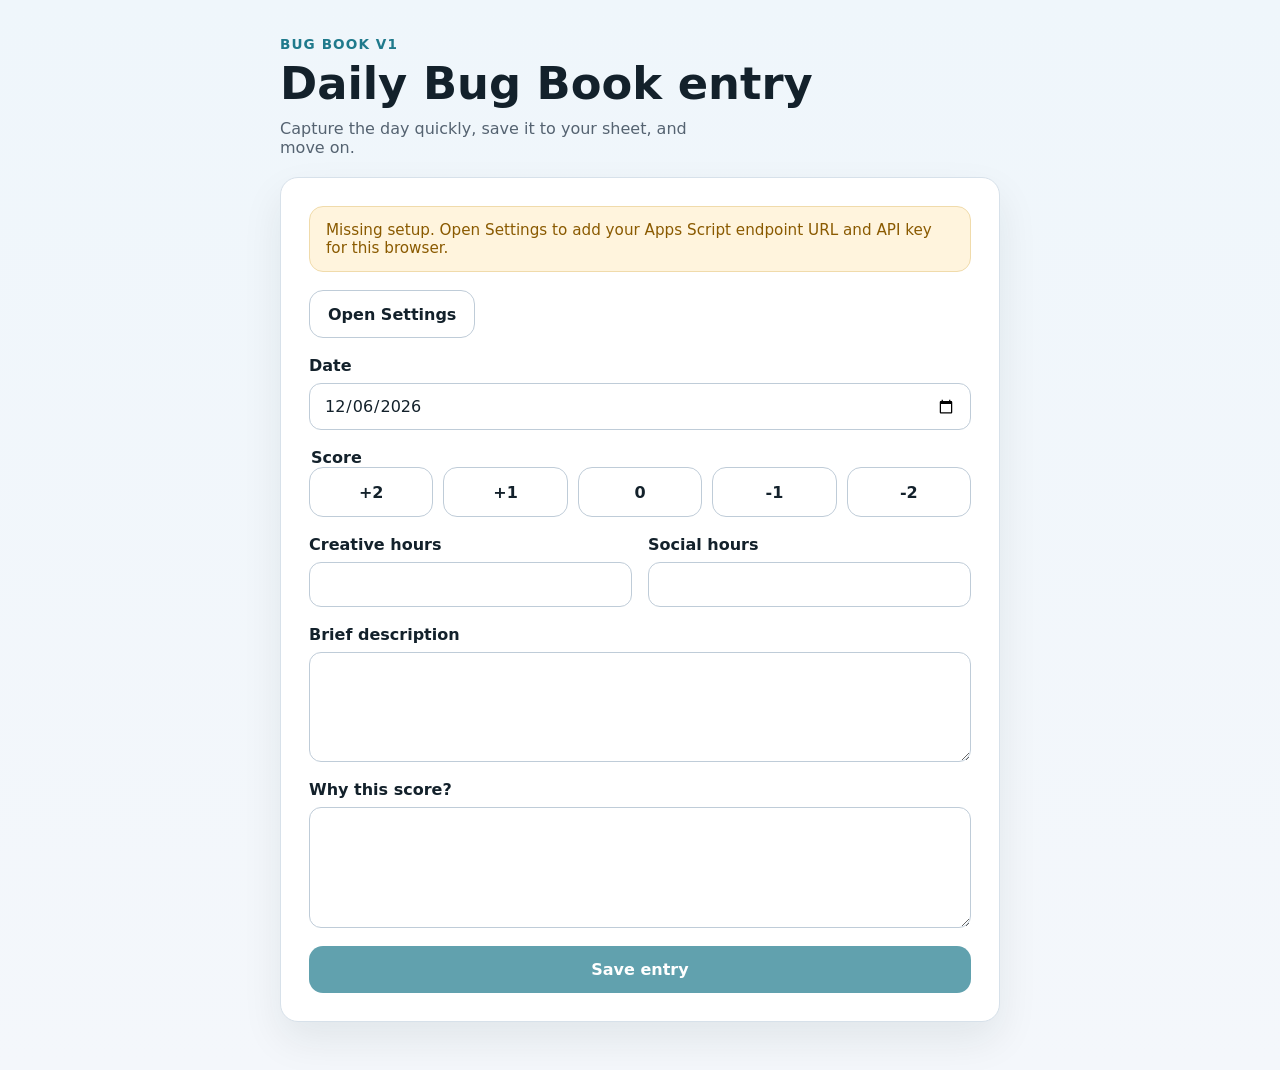
==== index.html @ 80f2cd9e "Added a settings page" ====
<!DOCTYPE html>
<html lang="en">
  <head>
    <meta charset="UTF-8" />
    <meta name="viewport" content="width=device-width, initial-scale=1.0" />
    <meta name="theme-color" content="#1f7a8c" />
    <meta
      name="description"
      content="Bug Book is a lightweight personal journal for recording daily scores, hours, and notes."
    />
    <link rel="manifest" href="./manifest.webmanifest" />
    <link rel="icon" href="./icons/icon.svg" type="image/svg+xml" />
    <link rel="apple-touch-icon" href="./icons/icon-192.svg" />
    <link rel="stylesheet" href="./styles.css" />
    <title>Bug Book</title>
  </head>
  <body>
    <main class="app-shell">
      <section class="hero">
        <p class="eyebrow">Bug Book v1</p>
        <h1>Daily Bug Book entry</h1>
        <p class="hero-copy">
          Capture the day quickly, save it to your sheet, and move on.
        </p>
      </section>

      <section class="card">
        <div
          id="status"
          class="status status-neutral"
          role="status"
          aria-live="polite"
        >
          Missing setup. Open Settings to add your Apps Script endpoint URL and
          API key for this browser.
        </div>

        <div class="card-actions">
          <a class="button-link button-secondary" href="./settings.html">
            Open Settings
          </a>
        </div>

        <form id="entry-form" novalidate>
          <div class="field">
            <label for="entry-date">Date</label>
            <input id="entry-date" name="entryDate" type="date" required />
          </div>

          <fieldset class="field score-field">
            <legend>Score</legend>
            <div class="score-options" role="radiogroup" aria-label="Score">
              <label class="score-option">
                <input type="radio" name="score" value="2" required />
                <span>+2</span>
              </label>
              <label class="score-option">
                <input type="radio" name="score" value="1" />
                <span>+1</span>
              </label>
              <label class="score-option">
                <input type="radio" name="score" value="0" />
                <span>0</span>
              </label>
              <label class="score-option">
                <input type="radio" name="score" value="-1" />
                <span>-1</span>
              </label>
              <label class="score-option">
                <input type="radio" name="score" value="-2" />
                <span>-2</span>
              </label>
            </div>
          </fieldset>

          <div class="grid-two">
            <div class="field">
              <label for="creative-hours">Creative hours</label>
              <input
                id="creative-hours"
                name="creativeHours"
                type="number"
                min="0"
                step="0.25"
                inputmode="decimal"
                required
              />
            </div>

            <div class="field">
              <label for="social-hours">Social hours</label>
              <input
                id="social-hours"
                name="socialHours"
                type="number"
                min="0"
                step="0.25"
                inputmode="decimal"
                required
              />
            </div>
          </div>

          <div class="field">
            <label for="day-description">Brief description</label>
            <textarea
              id="day-description"
              name="dayDescription"
              rows="4"
              maxlength="1000"
              required
            ></textarea>
          </div>

          <div class="field">
            <label for="score-reason">Why this score?</label>
            <textarea
              id="score-reason"
              name="scoreReason"
              rows="5"
              maxlength="1500"
              required
            ></textarea>
          </div>

          <button id="submit-button" class="submit-button" type="submit">
            Save entry
          </button>
        </form>
      </section>
    </main>

    <script src="./settings-store.js"></script>
    <script src="./app.js" defer></script>
  </body>
</html>
---- styles.css ----
:root {
  color-scheme: light;
  --background: #f4f7fb;
  --surface: #ffffff;
  --surface-border: #d7e1ea;
  --text: #13212b;
  --muted: #556371;
  --primary: #1f7a8c;
  --primary-strong: #17606f;
  --success-bg: #e7f8ef;
  --success-text: #0b6b3a;
  --error-bg: #fdeceb;
  --error-text: #a92b2b;
  --warning-bg: #fff4dd;
  --warning-text: #8a5a00;
  --neutral-bg: #eef4f8;
  --neutral-text: #365168;
  --shadow: 0 18px 40px rgba(19, 33, 43, 0.08);
  --radius: 18px;
}

* {
  box-sizing: border-box;
}

html,
body {
  margin: 0;
  min-height: 100%;
  font-family:
    Inter, ui-sans-serif, system-ui, -apple-system, BlinkMacSystemFont,
    "Segoe UI", sans-serif;
  background: linear-gradient(180deg, #eff6fb 0%, var(--background) 100%);
  color: var(--text);
}

body {
  padding: 24px 16px 48px;
}

button,
input,
textarea {
  font: inherit;
}

.app-shell {
  width: min(100%, 720px);
  margin: 0 auto;
}

.hero {
  margin-bottom: 20px;
}

.eyebrow {
  margin: 0 0 8px;
  color: var(--primary);
  font-size: 0.85rem;
  font-weight: 700;
  letter-spacing: 0.08em;
  text-transform: uppercase;
}

.hero h1 {
  margin: 0;
  font-size: clamp(2rem, 6vw, 2.8rem);
  line-height: 1.05;
}

.hero-copy {
  margin: 12px 0 0;
  color: var(--muted);
  max-width: 44ch;
}

.card {
  background: var(--surface);
  border: 1px solid var(--surface-border);
  border-radius: var(--radius);
  box-shadow: var(--shadow);
  padding: 20px;
}

.status {
  margin-bottom: 18px;
  padding: 14px 16px;
  border-radius: 14px;
  border: 1px solid transparent;
  font-size: 0.95rem;
}

.status-neutral {
  background: var(--neutral-bg);
  color: var(--neutral-text);
  border-color: #d9e8f3;
}

.status-success {
  background: var(--success-bg);
  color: var(--success-text);
  border-color: #c1ead0;
}

.status-error {
  background: var(--error-bg);
  color: var(--error-text);
  border-color: #f5c5c0;
}

.status-warning {
  background: var(--warning-bg);
  color: var(--warning-text);
  border-color: #f0dbab;
}

.card-actions {
  display: flex;
  flex-wrap: wrap;
  gap: 12px;
  margin-bottom: 18px;
}

form {
  display: grid;
  gap: 18px;
}

.field {
  display: grid;
  gap: 8px;
}

label,
legend {
  font-weight: 650;
}

input[type="url"],
input[type="password"],
input[type="date"],
input[type="number"],
textarea {
  width: 100%;
  border: 1px solid #bfccd8;
  border-radius: 12px;
  background: #fff;
  padding: 12px 14px;
  color: inherit;
}

input[type="url"]:focus,
input[type="password"]:focus,
input[type="date"]:focus,
input[type="number"]:focus,
textarea:focus {
  outline: 3px solid rgba(31, 122, 140, 0.16);
  border-color: var(--primary);
}

textarea {
  resize: vertical;
  min-height: 110px;
}

.score-field {
  margin: 0;
  padding: 0;
  border: 0;
}

.score-options {
  display: grid;
  grid-template-columns: repeat(5, minmax(0, 1fr));
  gap: 10px;
}

.score-option {
  position: relative;
  display: block;
}

.score-option input {
  position: absolute;
  opacity: 0;
  pointer-events: none;
}

.score-option span {
  display: flex;
  align-items: center;
  justify-content: center;
  min-height: 50px;
  border: 1px solid #bfccd8;
  border-radius: 14px;
  background: #fff;
  font-weight: 700;
  transition:
    border-color 0.15s ease,
    transform 0.15s ease,
    box-shadow 0.15s ease,
    background 0.15s ease;
}

.score-option input:checked + span {
  border-color: var(--primary);
  background: rgba(31, 122, 140, 0.11);
  box-shadow: inset 0 0 0 1px rgba(31, 122, 140, 0.12);
}

.score-option input:focus-visible + span {
  outline: 3px solid rgba(31, 122, 140, 0.16);
  outline-offset: 1px;
}

.grid-two {
  display: grid;
  gap: 16px;
}

.submit-button {
  border: 0;
  border-radius: 14px;
  padding: 14px 18px;
  background: var(--primary);
  color: #fff;
  font-weight: 700;
  cursor: pointer;
  transition:
    transform 0.15s ease,
    background 0.15s ease,
    opacity 0.15s ease;
}

.submit-button:hover:not(:disabled) {
  transform: translateY(-1px);
  background: var(--primary-strong);
}

.submit-button:disabled {
  opacity: 0.7;
  cursor: not-allowed;
}

.button-link {
  display: inline-flex;
  align-items: center;
  justify-content: center;
  min-height: 48px;
  border-radius: 14px;
  padding: 12px 18px;
  text-decoration: none;
  font-weight: 650;
  cursor: pointer;
  transition:
    transform 0.15s ease,
    border-color 0.15s ease,
    background 0.15s ease,
    color 0.15s ease,
    opacity 0.15s ease;
}

.button-link:hover:not(:disabled) {
  transform: translateY(-1px);
}

.button-secondary {
  border: 1px solid #bfccd8;
  background: #fff;
  color: var(--text);
}

.button-secondary:hover:not(:disabled) {
  border-color: var(--primary);
  color: var(--primary);
}

.button-secondary:disabled {
  opacity: 0.7;
  cursor: not-allowed;
}

.support-copy {
  margin: 0;
  color: var(--muted);
  line-height: 1.5;
}

code {
  font-family:
    ui-monospace, SFMono-Regular, SFMono-Regular, Menlo, Consolas, monospace;
  font-size: 0.93em;
}

@media (min-width: 640px) {
  body {
    padding-top: 36px;
  }

  .card {
    padding: 28px;
  }

  .grid-two {
    grid-template-columns: repeat(2, minmax(0, 1fr));
  }
}

@media (max-width: 420px) {
  .score-options {
    grid-template-columns: repeat(3, minmax(0, 1fr));
  }
}
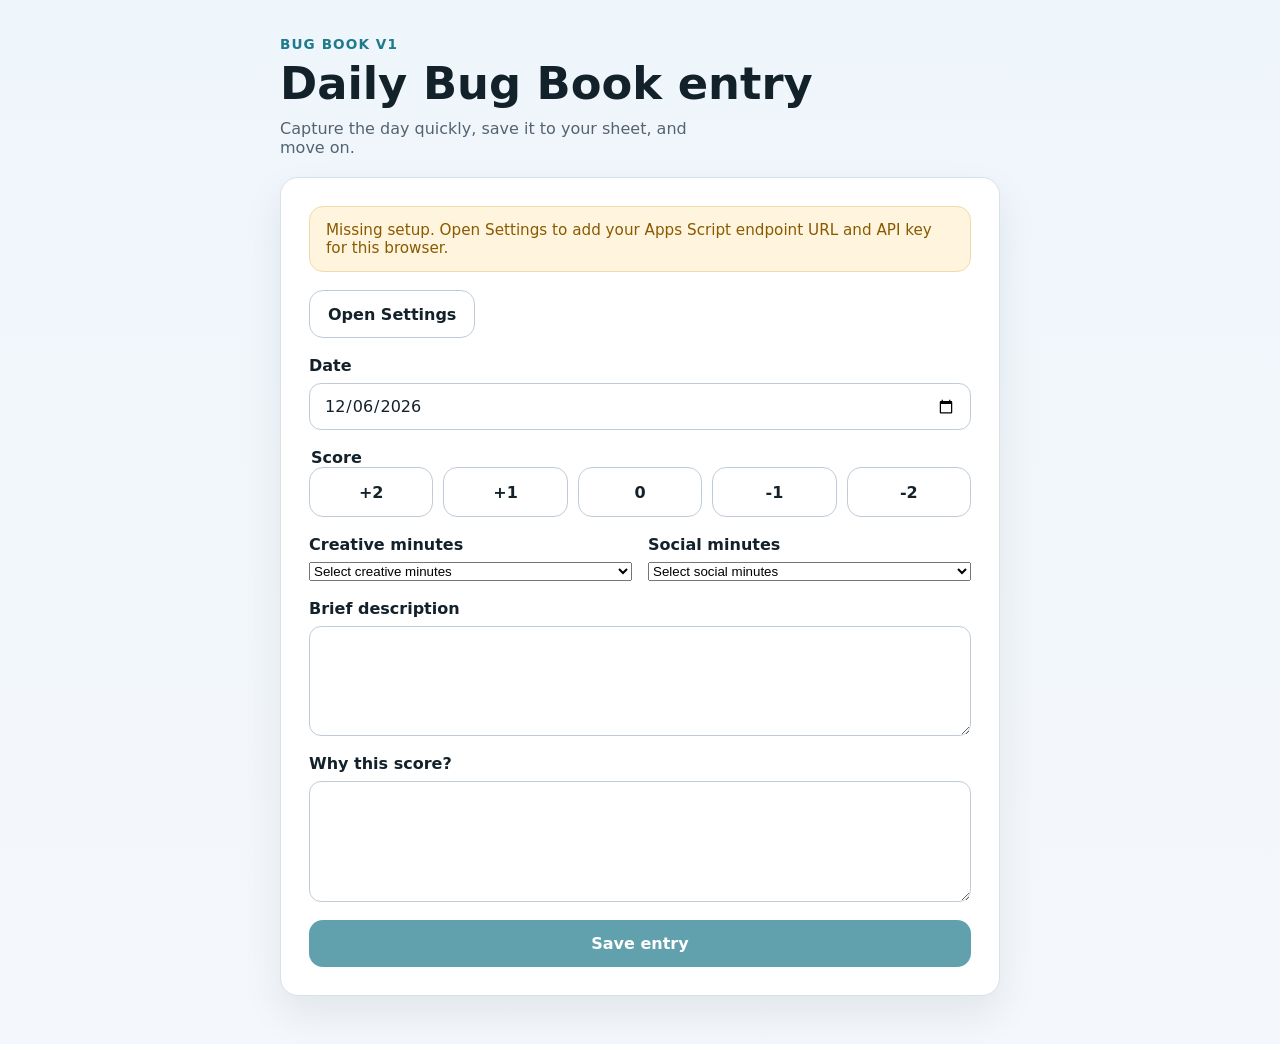
==== commit 4d7568aa: "Updated to dropdown with creative minutes" ====
--- a/index.html
+++ b/index.html
@@ -30,6 +30,7 @@
           class="status status-neutral"
           role="status"
           aria-live="polite"
+          tabindex="-1"
         >
           Missing setup. Open Settings to add your Apps Script endpoint URL and
           API key for this browser.
@@ -75,29 +76,25 @@
 
           <div class="grid-two">
             <div class="field">
-              <label for="creative-hours">Creative hours</label>
-              <input
+              <label for="creative-hours">Creative minutes</label>
+              <select
                 id="creative-hours"
-                name="creativeHours"
-                type="number"
-                min="0"
-                step="0.25"
-                inputmode="decimal"
+                name="creativeMinutes"
                 required
-              />
+              >
+                <option value="">Select creative minutes</option>
+              </select>
             </div>
 
             <div class="field">
-              <label for="social-hours">Social hours</label>
-              <input
+              <label for="social-hours">Social minutes</label>
+              <select
                 id="social-hours"
-                name="socialHours"
-                type="number"
-                min="0"
-                step="0.25"
-                inputmode="decimal"
+                name="socialMinutes"
                 required
-              />
+              >
+                <option value="">Select social minutes</option>
+              </select>
             </div>
           </div>
 
--- a/styles.css
+++ b/styles.css
@@ -90,6 +90,11 @@
   font-size: 0.95rem;
 }
 
+.status:focus {
+  outline: 3px solid rgba(31, 122, 140, 0.16);
+  outline-offset: 2px;
+}
+
 .status-neutral {
   background: var(--neutral-bg);
   color: var(--neutral-text);
@@ -119,6 +124,13 @@
   flex-wrap: wrap;
   gap: 12px;
   margin-bottom: 18px;
+}
+
+.status-actions {
+  display: flex;
+  flex-wrap: wrap;
+  gap: 12px;
+  margin: -4px 0 18px;
 }
 
 form {
@@ -286,6 +298,72 @@
   line-height: 1.5;
 }
 
+.diagnostics {
+  margin: 0 0 18px;
+  padding: 16px;
+  border: 1px solid var(--surface-border);
+  border-radius: 14px;
+  background: #f9fbfd;
+}
+
+.diagnostics-title {
+  margin: 0 0 12px;
+  font-size: 1rem;
+}
+
+.diagnostics-list {
+  list-style: none;
+  margin: 0;
+  padding: 0;
+  display: grid;
+  gap: 10px;
+}
+
+.diagnostics-item {
+  display: grid;
+  gap: 4px;
+  padding: 12px 14px;
+  border: 1px solid #d7e1ea;
+  border-radius: 12px;
+  background: #fff;
+}
+
+.diagnostics-item-title {
+  font-weight: 700;
+}
+
+.diagnostics-item-message {
+  color: var(--muted);
+  line-height: 1.45;
+}
+
+.diagnostics-item-success {
+  border-color: #c1ead0;
+  background: var(--success-bg);
+}
+
+.diagnostics-item-success .diagnostics-item-message {
+  color: var(--success-text);
+}
+
+.diagnostics-item-error {
+  border-color: #f5c5c0;
+  background: var(--error-bg);
+}
+
+.diagnostics-item-error .diagnostics-item-message {
+  color: var(--error-text);
+}
+
+.diagnostics-item-neutral {
+  border-color: #d9e8f3;
+  background: var(--neutral-bg);
+}
+
+.diagnostics-item-neutral .diagnostics-item-message {
+  color: var(--neutral-text);
+}
+
 code {
   font-family:
     ui-monospace, SFMono-Regular, SFMono-Regular, Menlo, Consolas, monospace;
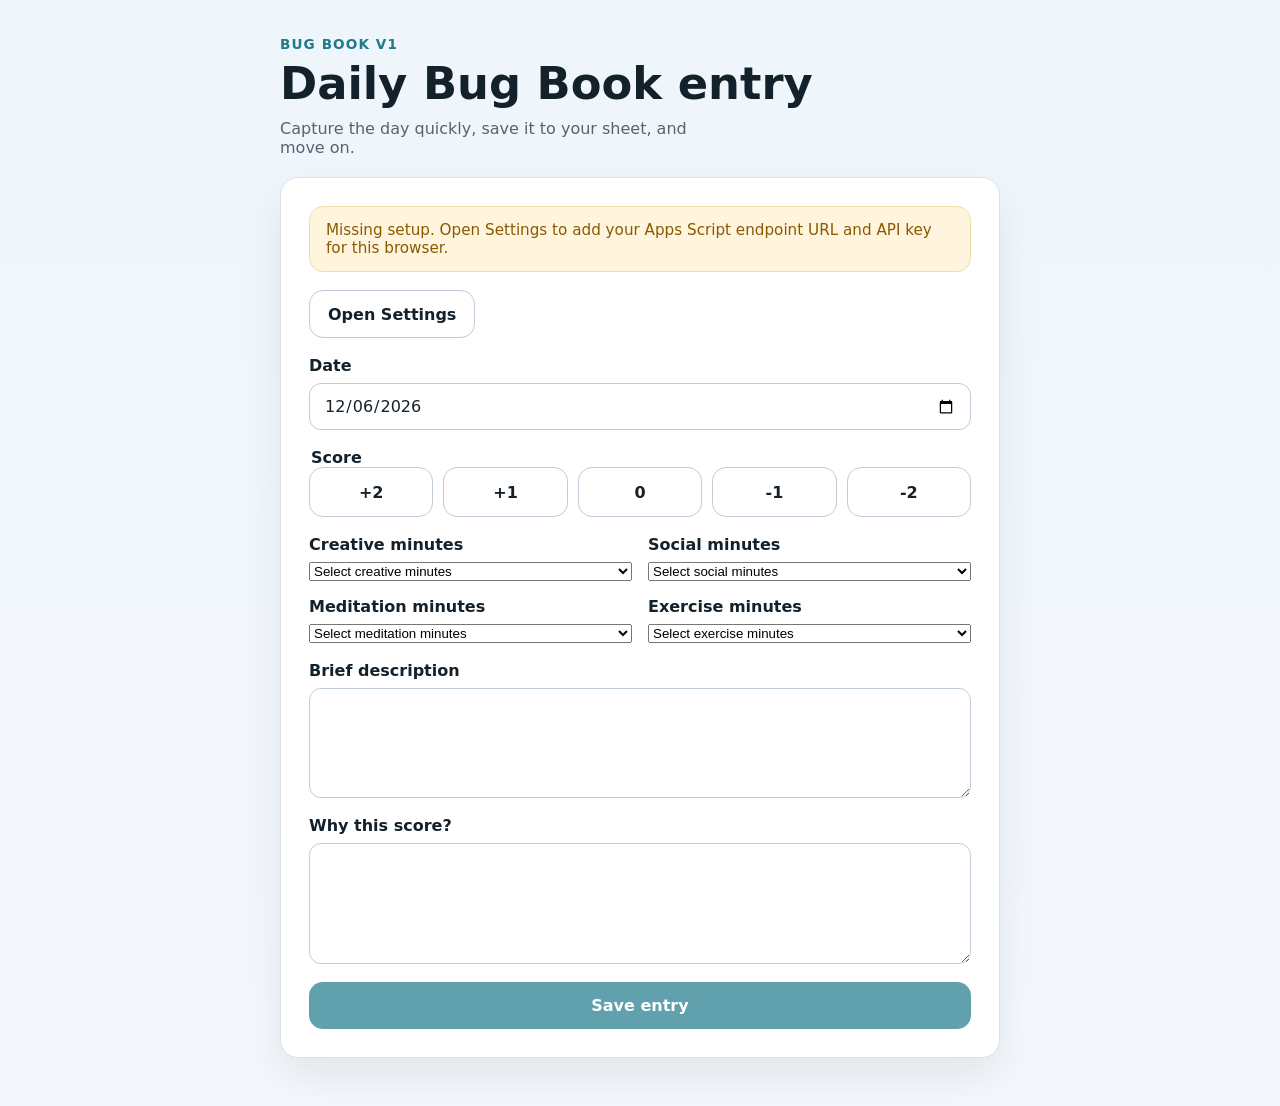
==== commit f523163d: "Added meditation and exercise minutes" ====
--- a/index.html
+++ b/index.html
@@ -96,6 +96,28 @@
                 <option value="">Select social minutes</option>
               </select>
             </div>
+
+            <div class="field">
+              <label for="meditation-minutes">Meditation minutes</label>
+              <select
+                id="meditation-minutes"
+                name="meditationMinutes"
+                required
+              >
+                <option value="">Select meditation minutes</option>
+              </select>
+            </div>
+
+            <div class="field">
+              <label for="exercise-minutes">Exercise minutes</label>
+              <select
+                id="exercise-minutes"
+                name="exerciseMinutes"
+                required
+              >
+                <option value="">Select exercise minutes</option>
+              </select>
+            </div>
           </div>
 
           <div class="field">
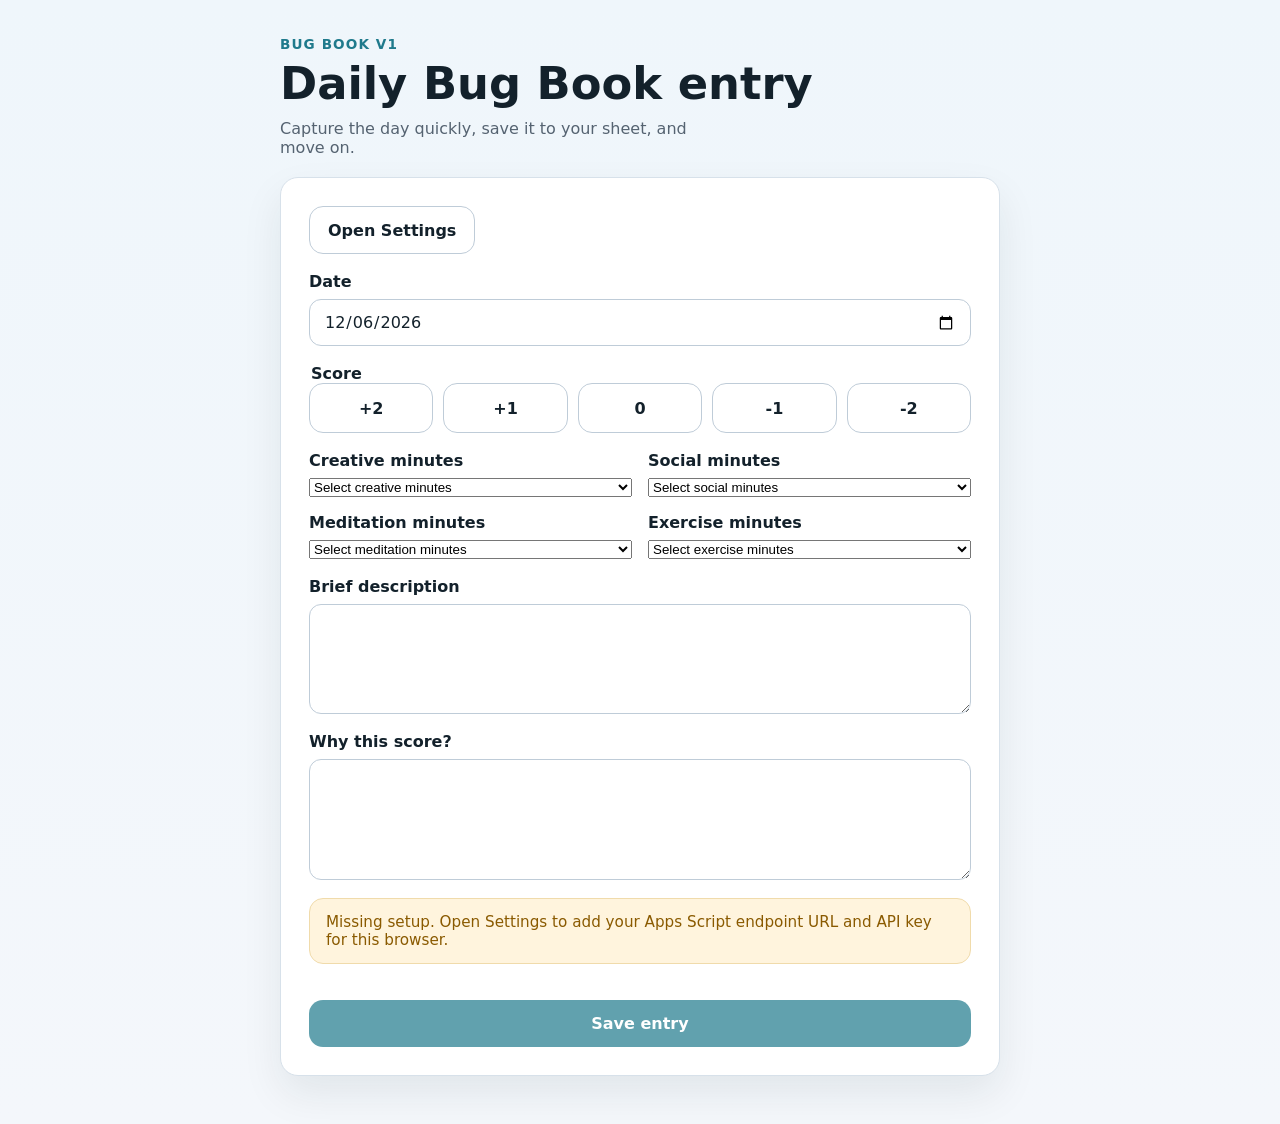
==== commit 8c01ef40: "Updated for better logging" ====
--- a/index.html
+++ b/index.html
@@ -25,17 +25,6 @@
       </section>
 
       <section class="card">
-        <div
-          id="status"
-          class="status status-neutral"
-          role="status"
-          aria-live="polite"
-          tabindex="-1"
-        >
-          Missing setup. Open Settings to add your Apps Script endpoint URL and
-          API key for this browser.
-        </div>
-
         <div class="card-actions">
           <a class="button-link button-secondary" href="./settings.html">
             Open Settings
@@ -142,6 +131,17 @@
             ></textarea>
           </div>
 
+          <div
+            id="status"
+            class="status status-neutral"
+            role="status"
+            aria-live="polite"
+            tabindex="-1"
+          >
+            Missing setup. Open Settings to add your Apps Script endpoint URL and
+            API key for this browser.
+          </div>
+
           <button id="submit-button" class="submit-button" type="submit">
             Save entry
           </button>
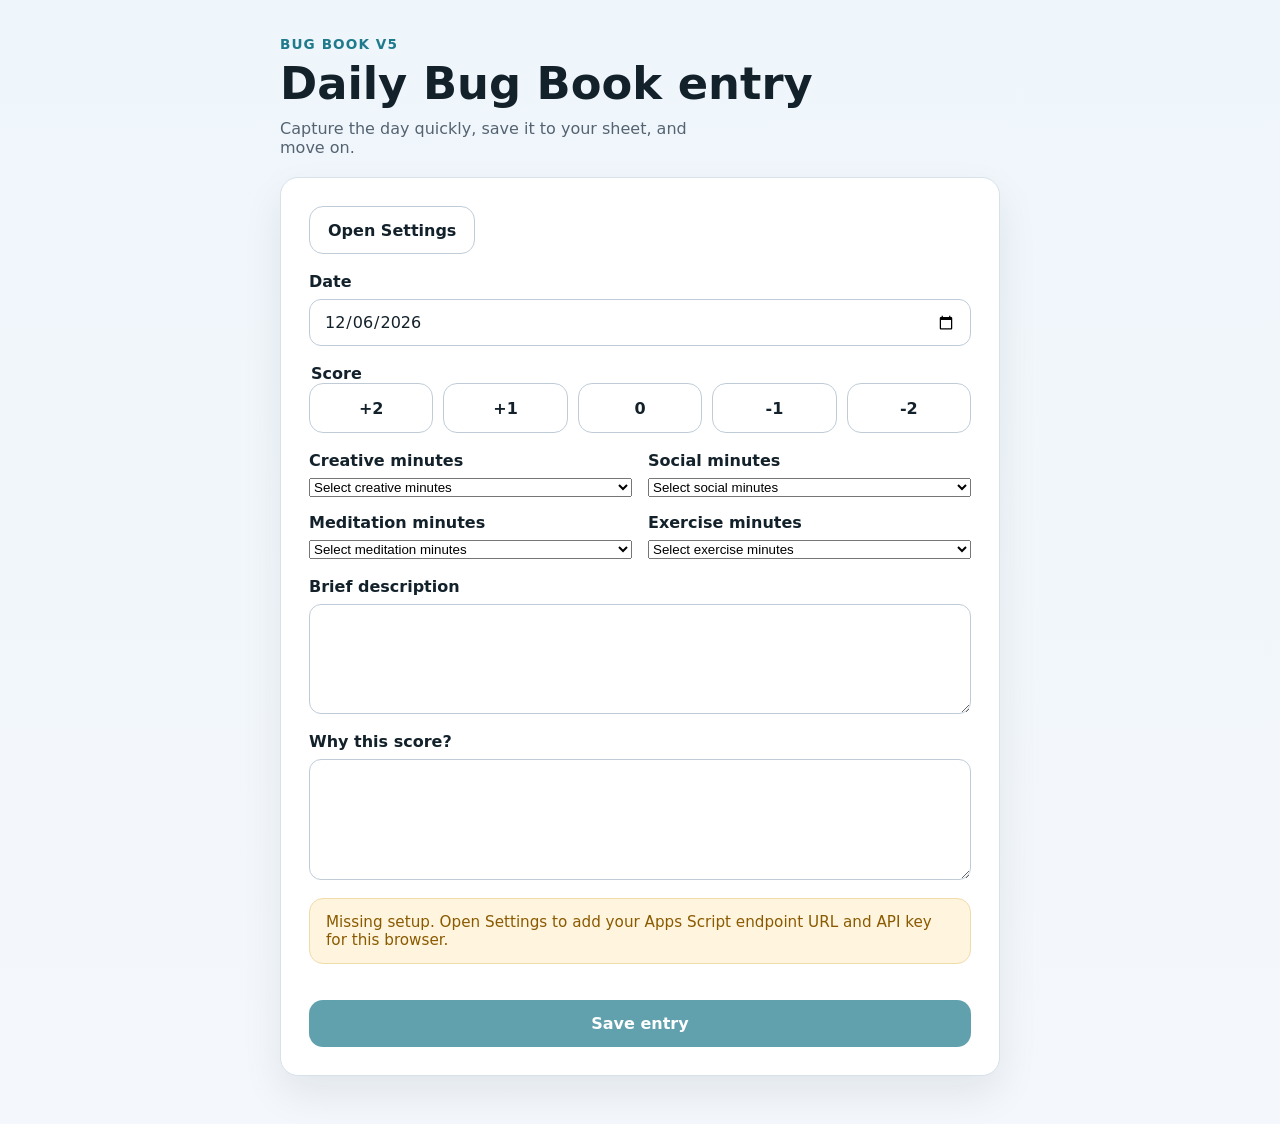
==== commit 027f7e1c: "Updated version to see" ====
--- a/index.html
+++ b/index.html
@@ -17,7 +17,7 @@
   <body>
     <main class="app-shell">
       <section class="hero">
-        <p class="eyebrow">Bug Book v1</p>
+        <p class="eyebrow">Bug Book v5</p>
         <h1>Daily Bug Book entry</h1>
         <p class="hero-copy">
           Capture the day quickly, save it to your sheet, and move on.
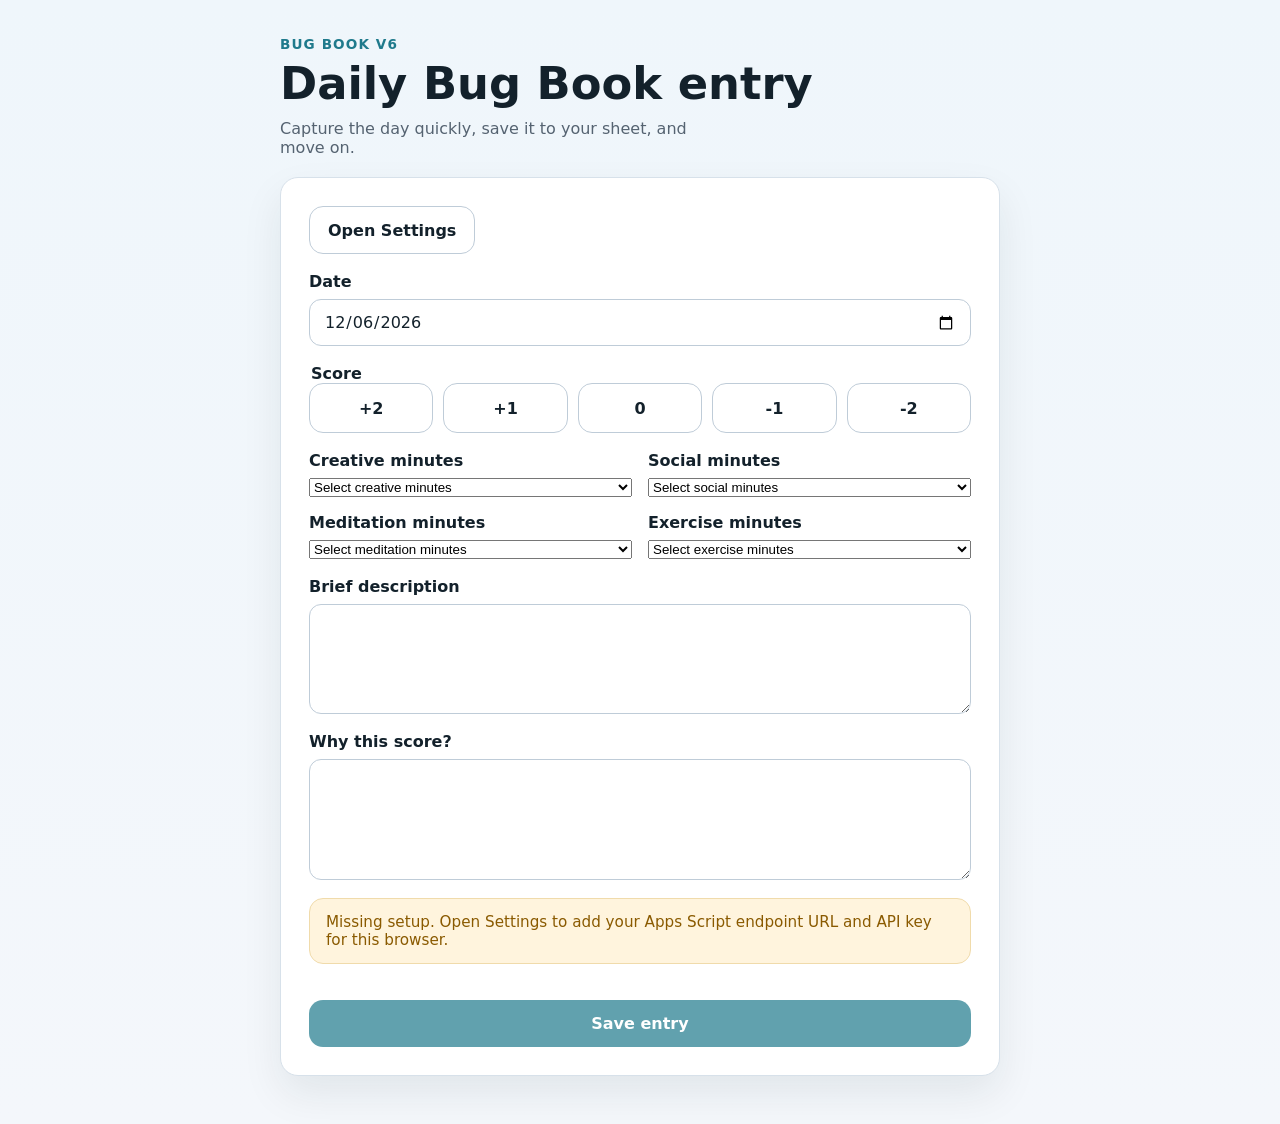
==== commit 67e1aeae: "Fixed fallback" ====
--- a/index.html
+++ b/index.html
@@ -17,7 +17,7 @@
   <body>
     <main class="app-shell">
       <section class="hero">
-        <p class="eyebrow">Bug Book v5</p>
+        <p class="eyebrow">Bug Book v6</p>
         <h1>Daily Bug Book entry</h1>
         <p class="hero-copy">
           Capture the day quickly, save it to your sheet, and move on.
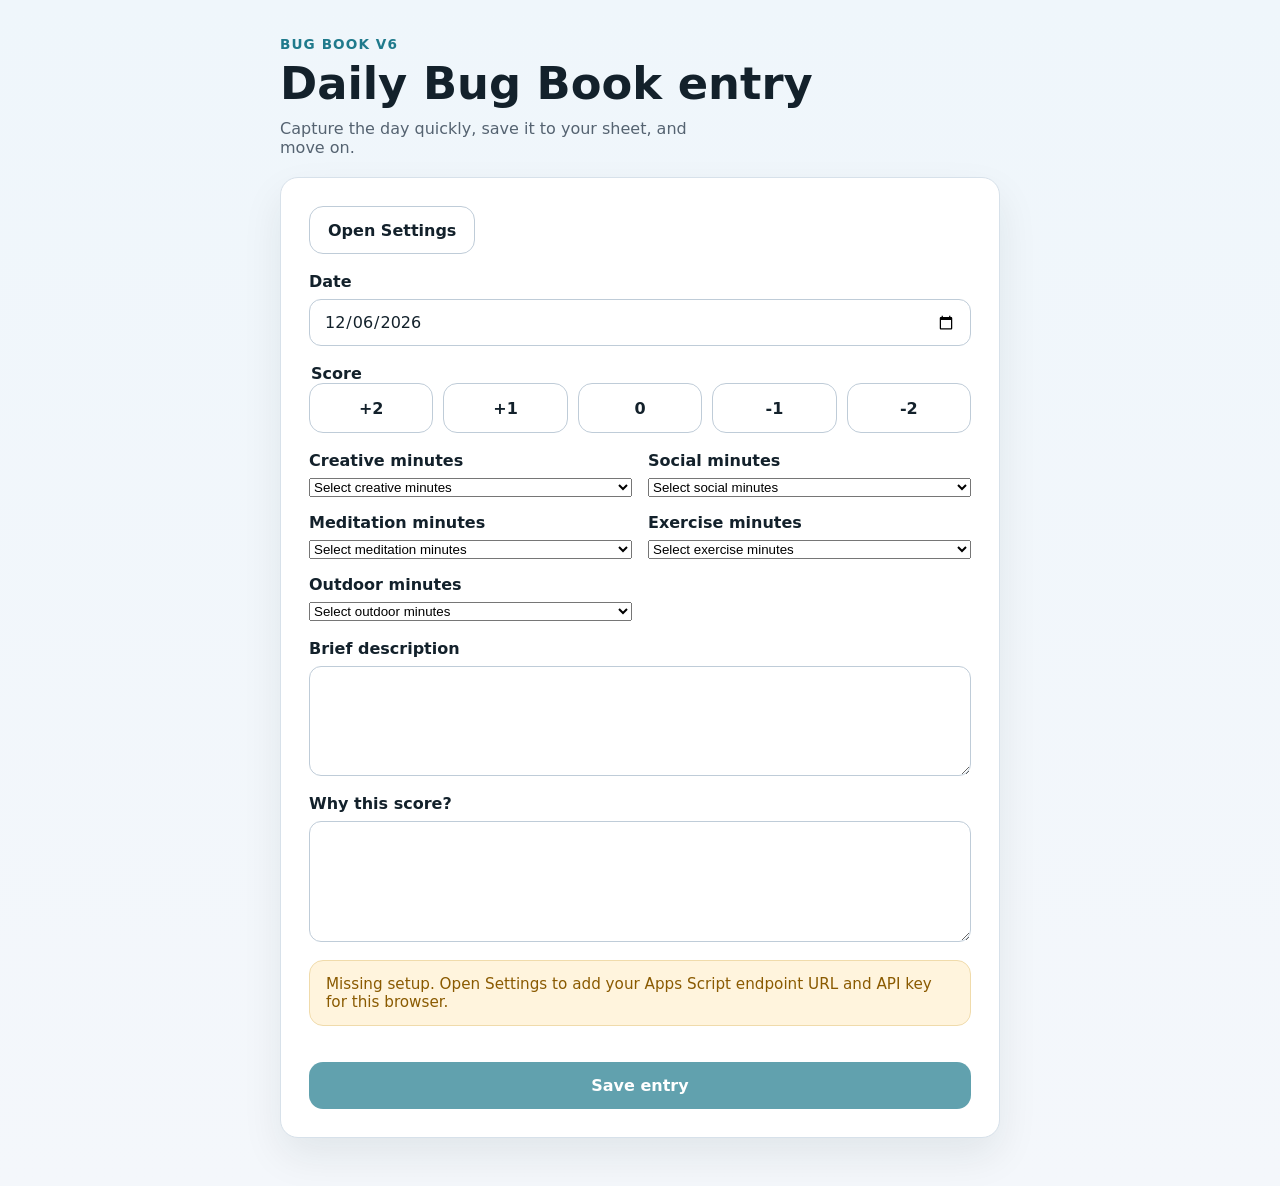
==== commit 5d459671: "Add outdoor minutes field Co-authored-by: cvanvlack <cvanvlack@users.noreply.github.com>" ====
--- a/index.html
+++ b/index.html
@@ -107,6 +107,17 @@
                 <option value="">Select exercise minutes</option>
               </select>
             </div>
+
+            <div class="field">
+              <label for="outdoor-minutes">Outdoor minutes</label>
+              <select
+                id="outdoor-minutes"
+                name="outdoorMinutes"
+                required
+              >
+                <option value="">Select outdoor minutes</option>
+              </select>
+            </div>
           </div>
 
           <div class="field">
